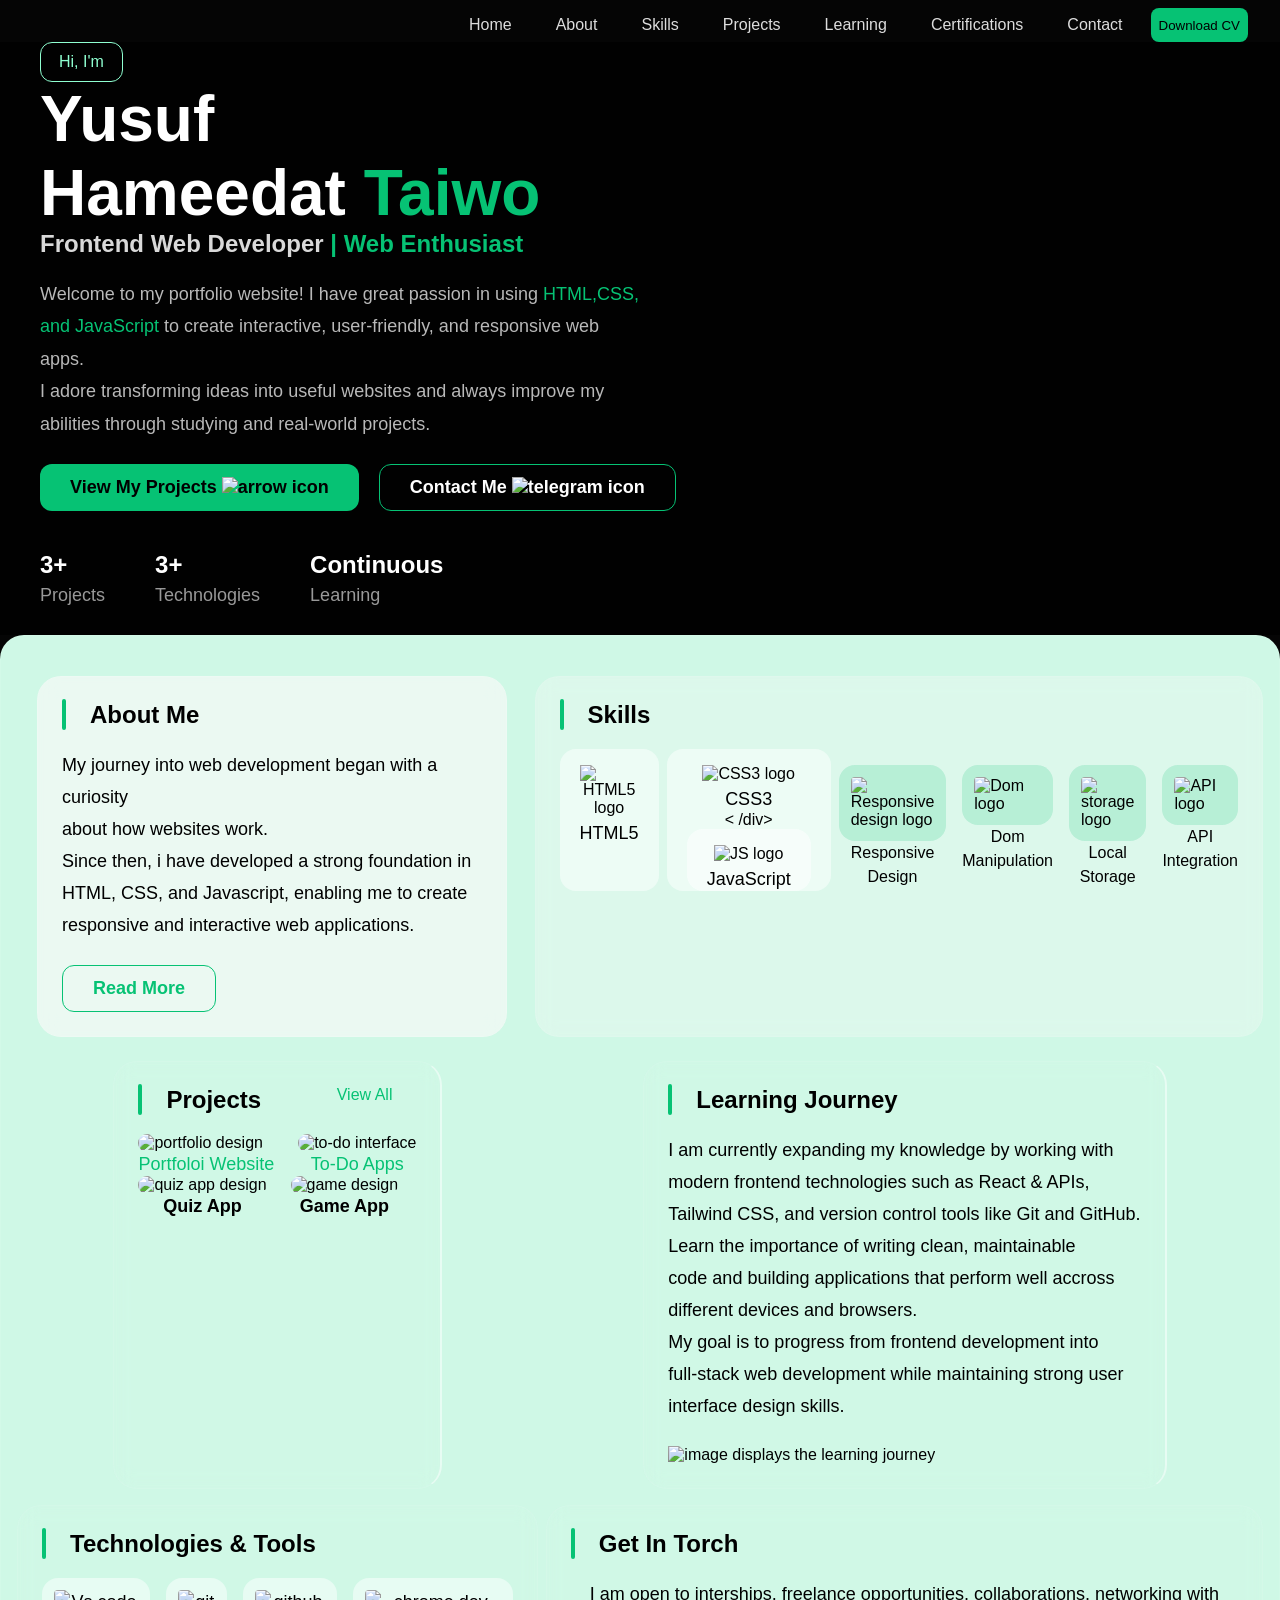
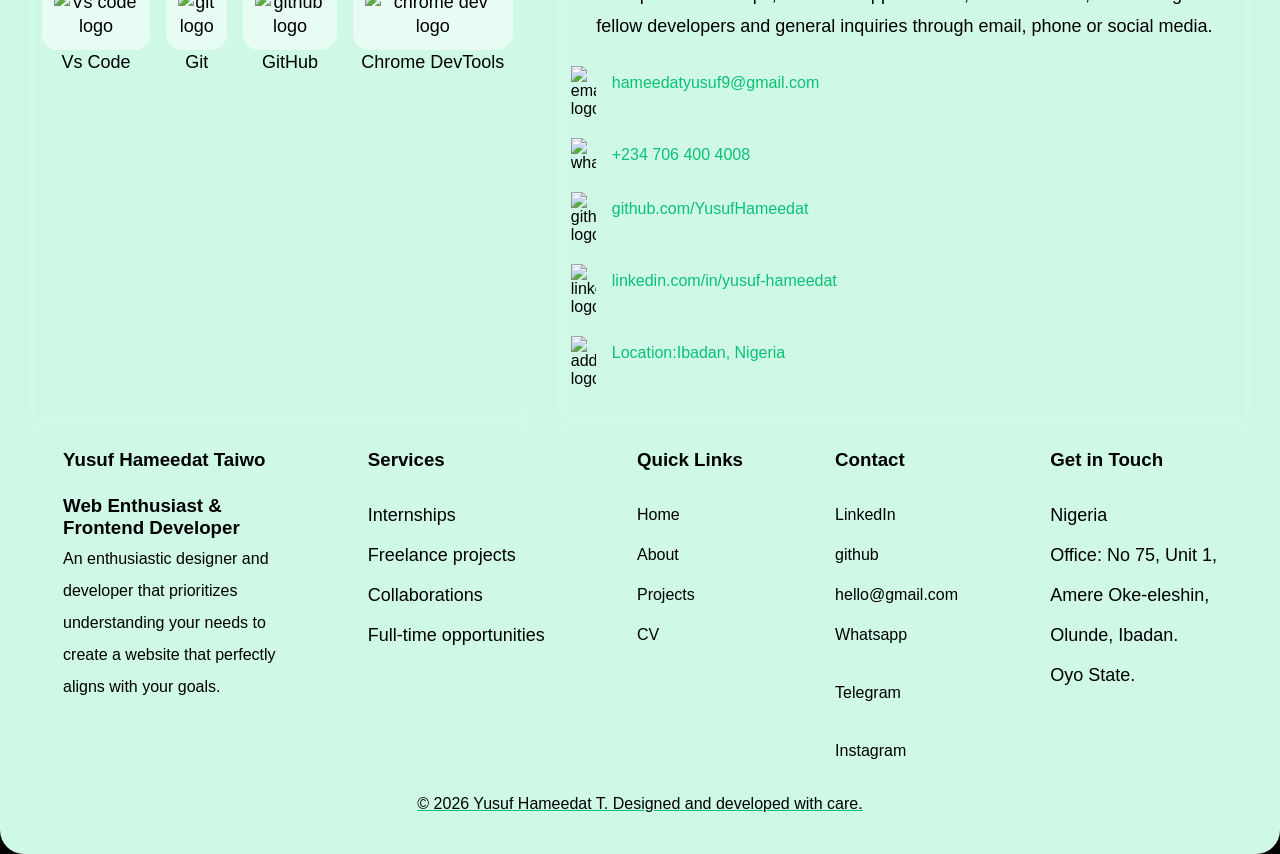
==== index.html @ 77266955 "portf" ====
<!DOCTYPE html>
<html lang="en">
<head>
    <meta charset="UTF-8">
    <meta name="viewport" content="width=device-width, initial-scale=1.0">
    <link rel="shortcut icon" href="/asset/image/profilePic.png" type="image/x-icon">
    <title>My Portfolio</title>
    <link rel="stylesheet" href="./asset/style.css">
</head>
<body>
    
    <div class="container">

        <aside class="sidemenu">
            <div class="logo">
                <h2 class="tracking-in-expand-fwd-top">&lt;/&gt;</h2>
                <h3 class="tracking-in-expand-fwd-top">Web Enthusiast</h3>
            </div>

            <div class="profile tracking-in-expand-fwd-bottom">
                <img src="/./asset/image/profilePic.png" alt="profile image" id="prof-img">
                <h3>Yusuf Hameedat T</h3>
                <p>Frontend Developer</p>
                <div class="prof-logo">
                    <a href="https://github.com/YusufHameedat/">
                        <img src="https://cdn-icons-png.flaticon.com/128/270/270798.png" 
                    alt="github" id="prof-logo"></a>
                    <a href="https://www.linkedin.com/in/yusuf-hameedat-006724223">
                        <img src="https://cdn-icons-png.flaticon.com/128/3536/3536505.png" 
                    alt="linkedin" id="prof-logo"></a>
                   <a href="mailto:hameedatyusuf@gmail.com">
                        <img src="https://cdn-icons-png.flaticon.com/128/732/732200.png" 
                    alt="mail" id="prof-logo"></a>
                    <a href="https://www.instagram.com/hameedatyusu9">
                        <img src="https://cdn-icons-png.flaticon.com/128/11531/11531327.png" 
                    alt="social network" id="prof-logo"></a>
                </div>
            </div>

            <div class="navigate">
                <nav>
                    <div class="nav-logo">
                        <a href="/././index.html">
                        <img src="https://cdn-icons-png.flaticon.com/128/1946/1946488.png" 
                        alt="home icon">Home</a>
                    </div>
                    <div class="nav-logo">
                        <a href="#about">
                        <img src="https://cdn-icons-png.flaticon.com/128/10758/10758751.png" 
                        alt="about icon">About me</a>
                    </div>
                    <div class="nav-logo">
                        <a href="#skill">
                        <img src="https://cdn-icons-png.flaticon.com/128/1447/1447744.png" 
                        alt="skill icon">Skills</a>
                    </div>
                    <div class="nav-logo">
                        <a href="#profect">
                        <img src="https://cdn-icons-png.flaticon.com/128/10216/10216292.png" 
                        alt="project icon">Projects</a>
                    </div>
                    <div class="nav-logo">
                        <a href="#learn">
                        <img src="https://cdn-icons-png.flaticon.com/128/864/864685.png" 
                        alt="learning icon">Learning</a>
                    </div>
                    <div class="nav-logo">
                        <a href="#">
                        <img src="https://cdn-icons-png.flaticon.com/128/3172/3172183.png" 
                        alt="certificate icon">Certifications</a>
                    </div>
                    <div class="nav-logo">
                        <a href="#contact">
                        <img src="https://cdn-icons-png.flaticon.com/128/3894/3894024.png" 
                        alt="contact icon">Contact</a>
                    </div>
                </nav>
                <button class="btn cv vibrate-2" id="cvBtn">Download CV</button>
            </div>

            <div class="copyright">
                <p>&copy; 2026 Yusuf Hameedat T</p>
                <p>Built with <span id="love">&hearts;</span> and Code</p>
            </div>
        </aside>

        <aside class="menu">
        <header>
            <nav class="nav">
                <a href="/././index.html">Home</a>
                <a href="#about">About</a>
                <a href="#skill">Skills</a>
                <a href="#project">Projects</a>
                <a href="#learn">Learning</a>
                <a href="#">Certifications</a>
                <a href="#contact">Contact</a>
                <button class="btn-nav vibrate-2" id="nav-cvBtn">Download CV</button>
            </nav>
        </header>

        <main>
            <section class="hero kenburns-top">
                <div class="hero-sec">
                    <span class="hi shake-lr">Hi, I'm</span>
                    <h1 class="tracking-in-expand-fwd-top">Yusuf</h1>
                    <h1 class="tracking-in-contract-bck">Hameedat <span id="name">Taiwo</span></h1>
                    <h2 class="tracking-in-expand-fwd-bottom">Frontend  Web Developer <span id="name">| Web Enthusiast</span></h2>
                    <p class="tracking-in-expand-fwd-bottom">Welcome to my portfolio website! I have great passion in using <span id="name">
                        HTML,CSS, and JavaScript </span>to create interactive, user-friendly, and 
                        responsive web apps. <br>I adore transforming ideas into useful websites and 
                        always improve my abilities through studying and real-world projects.
                    </p>

                    <div class="hero-btn">
                        <button id="viewBtn" class="btn view vibrate-2">View My Projects 
                            <img src="https://cdn-icons-png.flaticon.com/128/271/271226.png" 
                            alt="arrow icon" height="30%" width="20px"></button>
                        <button id="contactBtn" class="btn contact">Contact Me
                            <img src="https://cdn-icons-png.flaticon.com/128/15458/15458587.png" 
                            alt="telegram icon" height="60%" width="30px"></button>
                    </div>

                    <div class="status">
                        <div>
                            <h3>3+</h3>
                            <p>Projects</p>
                        </div>

                        <div>
                            <h3>3+</h3>
                            <p>Technologies</p>
                        </div>

                        <div>
                            <h3>Continuous</h3>
                            <p>Learning</p>
                        </div>
                    </div>
                </div>
            </section>
<!-- lower section -->
          <div class="lower-section">
<!-- about -->
            <div class="div-section">
                <section class="sec about" id="about"> 
                    <h2 class="tracking-in-expand-fwd-top"><span class="stroke"></span>About Me</h2>
                    <p>My journey into web development began with a curiosity <br>about 
                        how websites work.<br> Since then, i have developed a strong foundation
                        in HTML, CSS, and Javascript, enabling me to create responsive and 
                        interactive web applications.</p>
                    <button class="btn read-more vibrate-2">Read More</button>
                </section>
<!-- skill -->
                <section class="sec skills" id="skill">
                    <h2 class="tracking-in-expand-fwd-top"><span class="stroke"></span>Skills</h2>

                    <div class="skill">
                        <div class="skill-img">
                            <div class="skill-logo">
                                <img src="https://cdn-icons-png.flaticon.com/128/1051/1051277.png" 
                                    alt="HTML5 logo"><p>HTML5</p>
                            </div>
                            <div class="skill-logo">
                                <img src="https://cdn-icons-png.flaticon.com/128/732/732190.png" 
                                    alt="CSS3 logo"><p>CSS3</p>
                            <
                            /div>
                            <div class="skill-logo">
                                <img src="https://cdn-icons-png.flaticon.com/128/5968/5968292.png" 
                                    alt="JS logo"><P>JavaScript</p>
                            </div>
                        </div>
                        <div class="skill-img2">
                            <div class="skill-label">
                                <img src="/./asset/image/responsive.png" 
                                    alt="Responsive design logo" id="skill-logo"><p>Responsive Design</p>
                            </div>
                            <div class="skill-label">
                                <img src="/./asset/image/dom.png" alt="Dom logo" id="skill-logo" 
                                    ><p>Dom Manipulation</p>
                            </div>
                            <div class="skill-label">
                                <img src="/./asset/image/storage.png" 
                                    alt="storage logo" id="skill-logo"><p>Local Storage</p>
                            </div>
                            <div class="skill-label">
                                <img src="/./asset/image/api.png" 
                                    alt="API logo" id="skill-logo"><p>API Integration</p>
                            </div>
                        </div>
                </section>

            </div> 
<!-- projects -->
            <div class="div-section">

                <section class="sec project" id="project">
                    <div class="project-view">
                        <h2 class="tracking-in-expand-fwd-top"><span class="stroke"></span>Projects</h2>
                        <a class="blink-2" href="/./asset/pages/project.html">View All</a>
                    </div>

                    <div class="projects">
                        <div class="proj1">
                            <div class="proj-img">
                                <img src="/./asset/image/myPortfolio.png" alt="portfolio design">
                                <p>Portfoloi Website</p>
                            </div>
                            <div class="proj-img">
                                <img src="/./asset/image/to-do.jpg" alt="to-do interface">
                                <p>To-Do Apps</p>
                            </div>
                        </div>
                        <div class="proj2">
                            <div class="proj-img">
                                <img src="/./asset/image/quiz.png" alt="quiz app design">
                                <p id="game">Quiz App</p>
                            </div>
                            <div class="proj-img">
                                <img src="/./asset/image/game.png" alt="game design">
                                <p id="game">Game App</p>
                            </div>
                        </div>
                    </div>
                </section>
<!-- learning journey -->
                <section class="sec journey" id="learn">
                    <h2 class="tracking-in-expand-fwd-top"><span class="stroke"></span>Learning Journey</h2>
                    <p>I am currently expanding my knowledge by working with <br>modern frontend
                         technologies such as React & APIs, <br>Tailwind CSS, and version control tools like 
                         Git and GitHub. <br>Learn the importance of writing clean, maintainable<br> code 
                         and building applications that perform well accross<br> different devices and
                          browsers.
                    <p>My goal is to progress from frontend development into<br> full-stack web 
                        development while maintaining strong user <br>interface design skills.</p>
                    <img src="/./asset/image/learnjy.png" alt="image displays the learning journey" >
                </section>
            </div>
            <div class="div-section">
<!-- technology & tools -->
                <section class="sec tools">
                    <h2 class="tracking-in-expand-fwd-top"><span class="stroke"></span>Technologies & Tools</h2>
                    <div class="techtool">
                        <div class="tool-label">
                            <p><img src="https://cdn-icons-png.flaticon.com/128/15713/15713436.png" 
                                alt="Vs code logo" id="tool-logo">Vs Code</p>
                        </div>
                        <div class="tool-label">
                            <p><img src="https://images.seeklogo.com/logo-png/27/2/git-logo-png_seeklogo-273180.png" 
                                alt="git logo" id="tool-logo">Git</p>
                        </div>
                        <div class="tool-label">
                            <p><img src="https://images.seeklogo.com/logo-png/27/2/github-logo-png_seeklogo-273183.png" 
                                alt="github logo" id="tool-logo">GitHub</p>
                        </div>
                        <div class="tool-label">
                            <p><img src="https://images.seeklogo.com/logo-png/31/2/google-chrome-logo-png_seeklogo-314170.png" 
                                alt="chrome dev logo" id="tool-logo">Chrome DevTools</p>
                        </div>
                             <!-- <p>Figma</p>  -->
                    </div>
                </section>
<!-- contact -->
                <section class="sec contact2" id="contact">
                    <h2 class="tracking-in-expand-fwd-top"><span class="stroke"></span>Get In Torch</h2>
                    <p>I am open to interships, freelance opportunities, collaborations, networking
                         with fellow developers and general inquiries through email, phone or social media.</p>
                    <div class="cont">
                        <img src="https://cdn-icons-png.flaticon.com/128/646/646094.png" 
                        alt="email logo" id="contact-logo">
                        <a href="mailto:hameedatyusuf@gmail.com">hameedatyusuf9@gmail.com</a>
                    </div>
                    <div class="cont">
                        <img src="https://cdn-icons-png.flaticon.com/128/13965/13965328.png" 
                        alt="whatsapp" id="contact-logo">
                        <a href="https://wa.me/07064004008">+234 706 400 4008</a>
                    </div>
                    <div class="cont">
                        <img src="https://images.seeklogo.com/logo-png/27/2/github-logo-png_seeklogo-273183.png" 
                        alt="github logo" id="contact-logo">
                        <a href="https://github.com/YusufHameedat/">github.com/YusufHameedat</a>
                    </div>
                    <div class="cont">
                        <img src="https://cdn-icons-png.flaticon.com/128/3128/3128219.png" 
                        alt="linkedin logo" id="contact-logo">
                        <a href="https://www.linkedin.com/in/yusuf-hameedat-006724223">
                            linkedin.com/in/yusuf-hameedat</a>
                    </div>
                    <div class="cont">
                        <img src="https://cdn-icons-png.flaticon.com/128/2838/2838912.png" 
                        alt="address logo" id="contact-logo">
                        <a href="">Location:Ibadan, Nigeria</a>
                    </div>
                </section>
            </div>

        <footer>
            <div class="footer">
                <div>
                    <h3>Yusuf Hameedat Taiwo</h3>
                    <h3><div>Web Enthusiast & <br>Frontend Developer</div></h3>
                    <p><div id="footp">
                        An enthusiastic designer and <br>developer that prioritizes <br>understanding your
                        needs to<br> create a website that perfectly <br>aligns with your goals.</div>
                    </p>
                </div>
                <div>
                    <h3>Services</h3>
                    <p>Internships</p>
                    <p>Freelance projects</p>
                    <p>Collaborations</p>
                    <p>Full-time opportunities</p>
                </div>
                <div id="quiclk">
                    <h3>Quick Links</h3>
                    <a href="#">Home</a>
                    <a href="#about">About</a>
                    <a href="#project">Projects</a>
                    <a href="/./asset/CV/hameedatCV.pdf">CV</a>
                </div>
                <div id="contlk">
                    <h3>Contact</h3>
                    <a href="https://www.linkedin.com/in/yusuf-hameedat-006724223">LinkedIn</a>
                    <a href="https://github.com/YusufHameedat/">github</a>
                    <a href="mailto:hameedatyusuf@gmail.com">hello@gmail.com</a>
                    <a href="https://wa.me/07064004008">Whatsapp</a><br>
                    <a href="https://t.me/@TaiwoKennyt">Telegram</a><br>
                    <a href="https://www.instagram.com/hameedatyusu9">Instagram</a>
                </div>
                    <div>
                        <h3>Get in Touch</h3>
                        <p>Nigeria<br>Office: No 75, Unit 1, <br>Amere Oke-eleshin,<br>Olunde, Ibadan. 
                            <br> Oyo State.</p>
                    </div>
                </div>
                <div class="foot-copyright">
                    &copy; 2026 Yusuf Hameedat T. Designed and developed with care.<br>
                    <span id="foot"></span>
                </div>
        </footer>
        </div>   
        </main>
    </div>
        </aside>
<!-- <img src="https://cdn-icons-png.flaticon.com/128/1659/1659067.png" alt=""> -->
    <script src="./asset/script.js"></script>
</body>
</html>
---- asset/style.css ----
:root {
  --bg: #050505;
  --card: #0d0d0d;
  --emerald: #06c274;
  --emerald-light: #8fffd1;
  --text: #ffffff;
  --gray: #b8b8b8;
  --bglogo: rgba(255, 255, 255, 0.486);
}

* {
  margin: 0;
  padding: 0;
  box-sizing: border-box;
  font-family: "Inter", sans-serif;
}

body {
  background: var(--bg);
  color: var(--text);
}

.container {
  display: grid;
  grid-template-columns: 0px 1fr;
  min-height: 100vh;
}
/* side menu */
.sidemenu {
  /* position: absolute; */
  background: #070707;
  border-right: 1px solid rgba(255, 255, 255, 0.08);
  border-radius: 24px;
  /* padding-top: 16px; */
  padding: 0 30px;
  position: sticky;
  top: 0;
  height: fit-content;
}
.sidemenu {
  opacity: 0;
}

.logo {
  display: flex;
  align-items: center;
  gap: 12px;
  margin: 16px 0;
}
.logo h2 {
  color: var(--emerald-light);
}
.logo h3 {
  border-bottom: 0.5px solid var(--emerald-light);
}

.profile {
  text-align: center;
  padding-bottom: 16px;
  line-height: 32px;
  border-bottom: 1px solid var(--bglogo);
}
#prof-img {
  width: 130px;
  height: 130px;
  border-radius: 50%;
  border: 2px solid var(--emerald-light);
  object-fit: cover;
}
.profile p {
  color: var(--emerald-light);
}

.prof-logo {
  display: flex;
  gap: 1rem;
  margin-top: 12px;
  justify-content: center;
}
.prof-logo img {
  width: 30px;
  height: 70%;
}
#prof-logo {
  background-color: #ddd;
  padding: 4px;
  border-radius: 8px;
}

/* navigation */
.navigate {
  border-bottom: 1px solid var(--bglogo);
  padding: 16px 0;
}

.nav-logo {
  display: flex;
}
.nav-logo img {
  margin-right: 16px;
  height: 75%;
  width: 25px;
  filter: brightness(0) invert(1);
}

nav {
  display: flex;
  flex-direction: column;
  gap: 12px;
  margin-top: 8px;
  margin-right: 16px;
}
nav a {
  text-decoration: none;
  color: #ddd;
  padding: 8px 16px;
  border-radius: 10px;
  transition: 0.3s;
}
nav a:hover {
  background: rgba(0, 208, 132, 0.15);
  color: var(--emerald);
}

.cv {
  width: 100%;
  margin-top: 16px;
  padding: 14px;
  background: var(--emerald);
  color: black;
  border: none;
  border-radius: 12px;
  font-weight: 600;
}
.cv:hover {
  background-color: #06c2749d;
  color: var(--emerald-light);
}

.copyright {
  margin-top: 24px;
  margin-bottom: 32px;
}
.copyright p {
  text-align: center;
  font-weight: lighter;
  font-size: small;
  line-height: 24px;
}
#love {
  color: var(--emerald);
  font-size: large;
}

/* the whole page */
.menu {
  position: relative;
}
/* header */
.nav {
  flex-direction: row;
  justify-content: end;
}
.nav a:hover {
  text-decoration: solid underline;
  background: none;
}

.btn-nav {
  background-color: var(--emerald);
  padding: 8px;
  border: none;
  border-radius: 8px;
  margin-right: 16px;
}
.btn-nav:hover {
  background-color: #06c2749d;
  color: var(--emerald-light);
}
/* paragraph */
p {
  line-height: 24px;
  font-weight: 500;
  font-size: large;
}

/* main */
.hero {
  display: grid;
  grid-template-columns: 1.2fr 1fr;
  align-items: center;
  /* gap: 50px; */
  padding-bottom: 24px;
  padding-left: 40px;
  background:
    linear-gradient(rgba(0, 0, 0, 0.7), rgba(0, 0, 0, 0.7)),
    url("./image/bghero.png");
  background-size: cover;
  background-repeat: no-repeat;
}

.hi {
  display: inline-block;
  padding: 10px 18px;
  border: 1px solid var(--emerald-light);
  border-radius: 12px;
  color: var(--emerald-light);
}

.hero h1 {
  font-size: 4rem;
  max-width: 20px 0;
}
#name {
  color: var(--emerald);
}
.hero h2 {
  color: #d9d9d9;
  margin-bottom: 20px;
}
.hero p {
  color: var(--gray);
  max-width: 600px;
  line-height: 1.8;
}
.hero-btn {
  display: flex;
  gap: 20px;
  margin-top: 24px;
}
.btn {
  padding: 12px 30px;
  border-radius: 12px;
  cursor: pointer;
  font-size: 1rem;
  font-weight: bold;
  font-size: large;
}
.view {
  background: var(--emerald);
  color: black;
  border: none;
}
.view:hover {
  background-color: #06c2749d;
  color: white;
}
.contact {
  background: transparent;
  border: 1px solid var(--emerald);
  color: white;
}
.contact:hover {
  color: var(--emerald-light);
}

.status {
  display: flex;
  gap: 50px;
  margin-top: 40px;
  color: white;
}
.status h3 {
  /* color: var(--emerald);*/
  font-size: 1.5rem;
}
.status p {
  color: #999;
}

/* .hero-image {
    width: 100%;
    filter: drop-shadow(0 0 30px rgba(0,208,132,.3));
} */

/* lower section */
.lower-section {
  background: #cff8e6;
  color: black;
  backdrop-filter: blur(10px);
  border: 1px solid rgb(255, 255, 255, 0.08);
  border-radius: 24px;
  padding: 16px;
}

.div-section {
  display: flex;
  flex-direction: row;
  justify-content: space-around;
  gap: 0.5rem;
}
/* class name sec */
.sec {
  background: rgb(255, 255, 255, 0.03);
  backdrop-filter: blur(10px);
  border: 1px solid rgb(255, 255, 255, 0.08);
  border-radius: 24px;
  padding: 24px;
  margin-bottom: 16px;
}
.sec h2 {
  color: black;
  margin-bottom: 20px;
}
.journey p,
.about p,
.contact2 p {
  line-height: 32px;
}
/* stroke */
.stroke {
  border: 2px solid var(--emerald);
  margin-right: 24px;
  border-radius: 8px;
}

.read-more {
  background: transparent;
  border: 1px solid var(--emerald);
  color: var(--emerald);
  margin-top: 24px;
}
.read-more:hover {
  color: black;
}

.about,
.skills {
  background: #faf9f9a2;
  padding: 24px;
  margin: 24px 0;
  margin-left: 20px;
}
/* skills */
.skills {
  background-color: #faf9f94d;
}
.skill-img {
  display: flex;
  gap: 0.5rem;
}

.skill-logo img {
  width: 60px;
  height: 60%;
  padding-top: 16px;
}
.skill-logo {
  background-color: var(--bglogo);
  border-radius: 16px;
  text-align: center;
  padding: 0 20px;
}
.skill-logo p {
  margin-top: 4px;
}

.skill-label img {
  background-color: #06c2742d;
  border-radius: 16px;
  width: 80px;
  height: 50%;
  padding: 12px 12px;
  margin-top: 16px;
}
.skill-label p {
  font-size: medium;
  text-align: center;
}

/* projects */
.project-view {
  display: flex;
  justify-content: space-between;
}
.project-view a {
  color: var(--emerald);
  text-decoration: none;
  margin-right: 24px;
}
.project-view a:hover {
  color: black;
}

.proj1,
.proj2 {
  display: flex;
  gap: 1.5rem;
}

#game {
  color: black;
  line-height: 24px;
  font-weight: 600;
  font-size: large;
}
.proj-img p {
  text-align: center;
  color: var(--emerald);
}
.proj-img img {
  height: 70%;
  width: 250px;
  border-radius: 16px;
}
.proj2 img {
  height: 130%;
  width: 250px;
  border-radius: 16px;
  margin-top: -24px;
}

/* tech & tools and learning journey*/
.sec.project,
.sec.journey {
  border-right: 2px solid var(--bglogo);
}

.sec.journey img {
  margin-top: 24px;
}

.techtool,
.skill-img2 {
  display: flex;
  gap: 1rem;
}

#tool-logo {
  background-color: var(--bglogo);
  border-radius: 16px;
  width: 100px;
  height: 70%;
  padding: 12px;
}
.tool-label {
  text-align: center;
}

/* contact */
.sec.contact2 p {
  text-align: center;
  margin-bottom: 24px;
}

#contact-logo {
  width: 25px;
  height: 25%;
}

.cont {
  display: flex;
  gap: 1rem;
  margin-bottom: 20px;
}
.cont a {
  text-decoration: none;
  color: var(--emerald);
  margin-top: 8px;
}
.cont a:hover {
  color: black;
}
/* Footer */
.footer {
  display: flex;
  justify-content: space-around;
}

#quiclk a,
#contlk a {
  display: block;
  text-decoration: none;
  color: black;
  line-height: 40px;
}
#quiclk a:hover,
#contlk a:hover {
  text-decoration: underline;
}

.footer h3 {
  color: black;
  margin-bottom: 24px;
}

#footp {
  line-height: 32px;
  margin-top: -20px;
}
.footer p {
  line-height: 40px;
}

.foot-copyright {
  text-align: center;
  margin: 24px 0;
  text-decoration: underline var(--emerald);
}

/* touch up designs */
.kenburns-top {
  -webkit-animation: kenburns-top 10s ease-in;
  animation: kenburns-top 10s ease-in;
}
/* ----------------------------------------------
 * Generated by Animista on 2026-7-30 15:17:2
 * Licensed under FreeBSD License.
 * See http://animista.net/license for more info. 
 * w: http://animista.net, t: @cssanimista
 * ---------------------------------------------- */

/**
 * ----------------------------------------
 * animation kenburns-top
 * ----------------------------------------
 */
@-webkit-keyframes kenburns-top {
  0% {
    -webkit-transform: scale(1) translateY(0);
    transform: scale(1) translateY(0);
    -webkit-transform-origin: 50% 16%;
    transform-origin: 50% 16%;
  }
  100% {
    -webkit-transform: scale(1.25) translateY(-15px);
    transform: scale(1.25) translateY(-15px);
    -webkit-transform-origin: top;
    transform-origin: top;
  }
}
@keyframes kenburns-top {
  0% {
    -webkit-transform: scale(1) translateY(0);
    transform: scale(1) translateY(0);
    -webkit-transform-origin: 50% 16%;
    transform-origin: 50% 16%;
  }
  100% {
    -webkit-transform: scale(1.25) translateY(-15px);
    transform: scale(1.25) translateY(-15px);
    -webkit-transform-origin: top;
    transform-origin: top;
  }
}

/* text hi */
.shake-lr {
  -webkit-animation: shake-lr 10s cubic-bezier(0.455, 0.03, 0.515, 0.955) both;
  animation: shake-lr 10s cubic-bezier(0.455, 0.03, 0.515, 0.955) both;
}
/* ----------------------------------------------
 * Generated by Animista on 2026-7-30 14:40:7
 * Licensed under FreeBSD License.
 * See http://animista.net/license for more info. 
 * w: http://animista.net, t: @cssanimista
 * ---------------------------------------------- */

/**
 * ----------------------------------------
 * animation shake-lr
 * ----------------------------------------
 */
@-webkit-keyframes shake-lr {
  0%,
  100% {
    -webkit-transform: rotate(0deg);
    transform: rotate(0deg);
    -webkit-transform-origin: 50% 50%;
    transform-origin: 50% 50%;
  }
  10% {
    -webkit-transform: rotate(8deg);
    transform: rotate(8deg);
  }
  20%,
  40%,
  60% {
    -webkit-transform: rotate(-10deg);
    transform: rotate(-10deg);
  }
  30%,
  50%,
  70% {
    -webkit-transform: rotate(10deg);
    transform: rotate(10deg);
  }
  80% {
    -webkit-transform: rotate(-8deg);
    transform: rotate(-8deg);
  }
  90% {
    -webkit-transform: rotate(8deg);
    transform: rotate(8deg);
  }
}
@keyframes shake-lr {
  0%,
  100% {
    -webkit-transform: rotate(0deg);
    transform: rotate(0deg);
    -webkit-transform-origin: 50% 50%;
    transform-origin: 50% 50%;
  }
  10% {
    -webkit-transform: rotate(8deg);
    transform: rotate(8deg);
  }
  20%,
  40%,
  60% {
    -webkit-transform: rotate(-10deg);
    transform: rotate(-10deg);
  }
  30%,
  50%,
  70% {
    -webkit-transform: rotate(10deg);
    transform: rotate(10deg);
  }
  80% {
    -webkit-transform: rotate(-8deg);
    transform: rotate(-8deg);
  }
  90% {
    -webkit-transform: rotate(8deg);
    transform: rotate(8deg);
  }
}

/* text h1 */
.tracking-in-expand-fwd-top {
  -webkit-animation: tracking-in-expand-fwd-top 10s
    cubic-bezier(0.215, 0.61, 0.355, 1) both;
  animation: tracking-in-expand-fwd-top 10s cubic-bezier(0.215, 0.61, 0.355, 1)
    both;
}
/* ----------------------------------------------
 * Generated by Animista on 2026-7-30 14:4:26
 * Licensed under FreeBSD License.
 * See http://animista.net/license for more info. 
 * w: http://animista.net, t: @cssanimista
 * ---------------------------------------------- */

/**
 * ----------------------------------------
 * animation tracking-in-expand-fwd-top
 * ----------------------------------------
 */
@-webkit-keyframes tracking-in-expand-fwd-top {
  0% {
    letter-spacing: -0.5em;
    -webkit-transform: translateZ(-700px) translateY(-500px);
    transform: translateZ(-700px) translateY(-500px);
    opacity: 0;
  }
  40% {
    opacity: 0.6;
  }
  100% {
    -webkit-transform: translateZ(0) translateY(0);
    transform: translateZ(0) translateY(0);
    opacity: 1;
  }
}
@keyframes tracking-in-expand-fwd-top {
  0% {
    letter-spacing: -0.5em;
    -webkit-transform: translateZ(-700px) translateY(-500px);
    transform: translateZ(-700px) translateY(-500px);
    opacity: 0;
  }
  40% {
    opacity: 0.6;
  }
  100% {
    -webkit-transform: translateZ(0) translateY(0);
    transform: translateZ(0) translateY(0);
    opacity: 1;
  }
}

/* second h1 */
.tracking-in-contract-bck {
  -webkit-animation: tracking-in-contract-bck 10s
    cubic-bezier(0.215, 0.61, 0.355, 1) both;
  animation: tracking-in-contract-bck 10s cubic-bezier(0.215, 0.61, 0.355, 1)
    both;
}
/* ----------------------------------------------
 * Generated by Animista on 2026-7-30 13:50:17
 * Licensed under FreeBSD License.
 * See http://animista.net/license for more info. 
 * w: http://animista.net, t: @cssanimista
 * ---------------------------------------------- */

/**
 * ----------------------------------------
 * animation tracking-in-contract-bck
 * ----------------------------------------
 */
@-webkit-keyframes tracking-in-contract-bck {
  0% {
    letter-spacing: 1em;
    -webkit-transform: translateZ(400px);
    transform: translateZ(400px);
    opacity: 0;
  }
  40% {
    opacity: 0.6;
  }
  100% {
    -webkit-transform: translateZ(0);
    transform: translateZ(0);
    opacity: 1;
  }
}
@keyframes tracking-in-contract-bck {
  0% {
    letter-spacing: 1em;
    -webkit-transform: translateZ(400px);
    transform: translateZ(400px);
    opacity: 0;
  }
  40% {
    opacity: 0.6;
  }
  100% {
    -webkit-transform: translateZ(0);
    transform: translateZ(0);
    opacity: 1;
  }
}

/* text h2 */
.tracking-in-expand-fwd-bottom {
  -webkit-animation: tracking-in-expand-fwd-bottom 10s
    cubic-bezier(0.215, 0.61, 0.355, 1) both;
  animation: tracking-in-expand-fwd-bottom 10s
    cubic-bezier(0.215, 0.61, 0.355, 1) both;
}
/* ----------------------------------------------
 * Generated by Animista on 2026-7-30 13:47:12
 * Licensed under FreeBSD License.
 * See http://animista.net/license for more info. 
 * w: http://animista.net, t: @cssanimista
 * ---------------------------------------------- */

/**
 * ----------------------------------------
 * animation tracking-in-expand-fwd-bottom
 * ----------------------------------------
 */
@-webkit-keyframes tracking-in-expand-fwd-bottom {
  0% {
    letter-spacing: -0.5em;
    -webkit-transform: translateZ(-700px) translateY(500px);
    transform: translateZ(-700px) translateY(500px);
    opacity: 0;
  }
  40% {
    opacity: 0.6;
  }
  100% {
    -webkit-transform: translateZ(0) translateY(0);
    transform: translateZ(0) translateY(0);
    opacity: 1;
  }
}
@keyframes tracking-in-expand-fwd-bottom {
  0% {
    letter-spacing: -0.5em;
    -webkit-transform: translateZ(-700px) translateY(500px);
    transform: translateZ(-700px) translateY(500px);
    opacity: 0;
  }
  40% {
    opacity: 0.6;
  }
  100% {
    -webkit-transform: translateZ(0) translateY(0);
    transform: translateZ(0) translateY(0);
    opacity: 1;
  }
}

/* buttons */
.vibrate-2 {
  -webkit-animation: vibrate-2 0.9s linear infinite both;
  animation: vibrate-2 0.9s linear infinite both;
}
/* ----------------------------------------------
 * Generated by Animista on 2026-7-30 14:44:9
 * Licensed under FreeBSD License.
 * See http://animista.net/license for more info. 
 * w: http://animista.net, t: @cssanimista
 * ---------------------------------------------- */

/**
 * ----------------------------------------
 * animation vibrate-2
 * ----------------------------------------
 */
@-webkit-keyframes vibrate-2 {
  0% {
    -webkit-transform: translate(0);
    transform: translate(0);
  }
  20% {
    -webkit-transform: translate(2px, -2px);
    transform: translate(2px, -2px);
  }
  40% {
    -webkit-transform: translate(2px, 2px);
    transform: translate(2px, 2px);
  }
  60% {
    -webkit-transform: translate(-2px, 2px);
    transform: translate(-2px, 2px);
  }
  80% {
    -webkit-transform: translate(-2px, -2px);
    transform: translate(-2px, -2px);
  }
  100% {
    -webkit-transform: translate(0);
    transform: translate(0);
  }
}
@keyframes vibrate-2 {
  0% {
    -webkit-transform: translate(0);
    transform: translate(0);
  }
  20% {
    -webkit-transform: translate(2px, -2px);
    transform: translate(2px, -2px);
  }
  40% {
    -webkit-transform: translate(2px, 2px);
    transform: translate(2px, 2px);
  }
  60% {
    -webkit-transform: translate(-2px, 2px);
    transform: translate(-2px, 2px);
  }
  80% {
    -webkit-transform: translate(-2px, -2px);
    transform: translate(-2px, -2px);
  }
  100% {
    -webkit-transform: translate(0);
    transform: translate(0);
  }
}

/* view all in project */
.blink-2 {
  -webkit-animation: blink-2 15s both;
  animation: blink-2 15s both;
}
/* ----------------------------------------------
 * Generated by Animista on 2026-7-30 14:54:51
 * Licensed under FreeBSD License.
 * See http://animista.net/license for more info. 
 * w: http://animista.net, t: @cssanimista
 * ---------------------------------------------- */

/**
 * ----------------------------------------
 * animation blink-2
 * ----------------------------------------
 */
@-webkit-keyframes blink-2 {
  0% {
    opacity: 1;
  }
  50% {
    opacity: 0.2;
  }
  100% {
    opacity: 1;
  }
}
@keyframes blink-2 {
  0% {
    opacity: 1;
  }
  50% {
    opacity: 0.2;
  }
  100% {
    opacity: 1;
  }
}

/* media */
@media (max-width: 480px) {
}

/* @media (max-width: 48/0px) {
  .sidemenu { */
/* position: absolute; */
/* background: #070707;
    border-right: 1px solid rgba(255, 255, 255, 0.08);
    border-radius: 24px; */
/* padding-top: 16px; */
/* padding: 0 30px;
    position: sticky;
    top: 0;
    height: fit-content;
  }
  .sidemenu {
    opacity: 1;
  }

  header {
    opacity: 0;
  }

  .container {
    grid-template-columns: 180px 1fr;
  }

  .logo {
    gap: 4px;
  }
  .logo h2 {
    font-size: small;
  }
  .logo h3 {
    font-size: small;
    font-weight: 500;
  }

  #prof-img {
    width: 100px;
    height: 100px;
  }
  .profile h3 {
    font-size: small;
    font-weight: 700;
  }
  .profile p {
    font-size: small;
    font-weight: lighter;
    margin-top: -8px;
  }
  .prof-logo {
    display: flex;
    gap: 0.5rem;
    margin-top: 8px;
    justify-content: center;
  }
  .prof-logo img {
    width: 25px;
    height: 70%;
  }
  #prof-logo {
    background-color: #ddd;
    padding: 4px;
    border-radius: 8px;
  }

  .navigate {
    border-bottom: 1px solid var(--bglogo);
    padding: 16px 0;
  }
  .nav-logo {
    display: flex;
  }
  .nav-logo img {
    margin-right: 4px;
    height: 80%;
    width: 15px;
    filter: brightness(0) invert(1);
  }
  nav {
    display: flex;
    flex-direction: column;
    gap: 4px;
    margin-top: 8px;
    margin-right: 8px;
  }
  nav a {
    text-decoration: none;
    color: #ddd;
    padding: 8px;
    border-radius: 10px;
    transition: 0.3s;
    font-size: small;
    font-weight: lighter;
  }
  nav a:hover {
    background: rgba(0, 208, 132, 0.15);
    color: var(--emerald);
  }

  .cv {
    width: 100%;
    margin-top: 8px;
    padding: 14px;
    background: var(--emerald);
    color: black;
    border: none;
    border-radius: 12px;
    font-weight: 700;
    font-size: small;
  }
  .cv:hover {
    background-color: #06c2749d;
    color: var(--emerald-light);
  }
  .copyright {
    margin-top: 16px;
    margin-bottom: 24px;
  }
  .copyright p {
    text-align: center;
    font-weight: 400;
    font-size: x-small;
    line-height: 24px;
  }
  #love {
    color: var(--emerald);
    font-size: medium;
  } */
/* main body */
/* .hero {
    display: grid;
    grid-template-columns: 0.6fr 1fr;
    align-items: center; */
/* gap: 50px; */
/* padding-bottom: 24px;
    padding-left: 40px;
    background:
      linear-gradient(rgba(0, 0, 0, 0.7), rgba(0, 0, 0, 0.7)),
      url("./image/bghero.png");
    background-size: cover;
    background-repeat: no-repeat;
  }

  .hi {
    display: inline-block;
    padding: 6px 14px;
    border: 1px solid var(--emerald-light);
    border-radius: 8px;
    color: var(--emerald-light);
  }

  .hero h1 {
    font-size: 2.5rem;
    max-width: 16px 0;
  }
  #name {
    color: var(--emerald);
  }
  .hero h2 {
    color: #d9d9d9;
    margin-bottom: 16px;
    font-size: medium;
  }
  .hero p {
    color: var(--gray);
    max-width: 600px;
    line-height: 1.6;
  }
  .hero-btn {
    display: flex;
    gap: 12px;
    margin-top: 24px;
  }
  .btn {
    padding: 8px 20px;
    border-radius: 12px;
    cursor: pointer; */
/* font-size: 2rem; */
/* font-weight: 900;
    font-size: small;
  }
  .view {
    background: var(--emerald);
    color: black;
    border: none;
  }
  .view:hover {
    background-color: #06c2749d;
    color: white;
  }
  .contact {
    background: transparent;
    border: 1px solid var(--emerald);
    color: white;
  }
  .contact:hover {
    color: var(--emerald-light);
  }

  .status {
    display: flex;
    gap: 32px;
    margin-top: 32px;
    color: white;
  }
  .status h3 {
    color: var(--emerald);
    font-size: 1.5rem;
  }
  .status p {
    color: #ddd;
  } */
/* lower section */
/* .div-section {
    display: block;
    flex-direction: column;
    justify-content: space-around;
    gap: 0.5rem;
  }

  .sec h2 {
    color: black;
    margin-bottom: 20px;
    font-size: larger;
  }
  .journey p,
  .about p,
  .contact2 p {
    line-height: 32px;
    font-size: medium;
  }

  .stroke {
    border: 1px solid var(--emerald);
    margin-right: 20px;
    border-radius: 8px;
  }

  .skills {
    background-color: #faf9f94d;
  }
  .skill-img {
    display: flex;
    gap: 0.5rem;
  }

  .skill-logo img {
    width: 60px;
    height: 60%;
    padding-top: 16px;
  }
  .skill-logo {
    background-color: var(--bglogo);
    border-radius: 16px;
    text-align: center;
    padding: 0 20px;
  }
  .skill-logo p {
    margin-top: 4px;
  }

  .skill-label img {
    background-color: #06c2742d;
    border-radius: 12px;
    width: 80px;
    height: 50%;
    padding: 12px 12px;
    margin-top: 16px;
  }
  .skill-label p {
    font-size: medium;
    text-align: center;
  }

  .proj-img p {
    text-align: center;
    color: var(--emerald);
    font-size: medium;
  }
  .proj2 img {
    height: 130%;
    width: 220px;
    border-radius: 16px;
    margin-top: -24px;
  }
  .proj1 img {
    height: 70%;
    width: 220px;
    border-radius: 16px;
  }

  .sec.journey p {
    font-size: medium;
  }
  .sec.journey img {
    width: 90%;
  }

  .techtool,
  .skill-img2 {
    display: flex;
    gap: 1rem;
  }

  #tool-logo {
    background-color: var(--bglogo);
    border-radius: 12px;
    width: 100px;
    height: 70%;
    padding: 12px;
  }
  .tool-label p {
    text-align: center;
    font-size: medium;
  }
} */
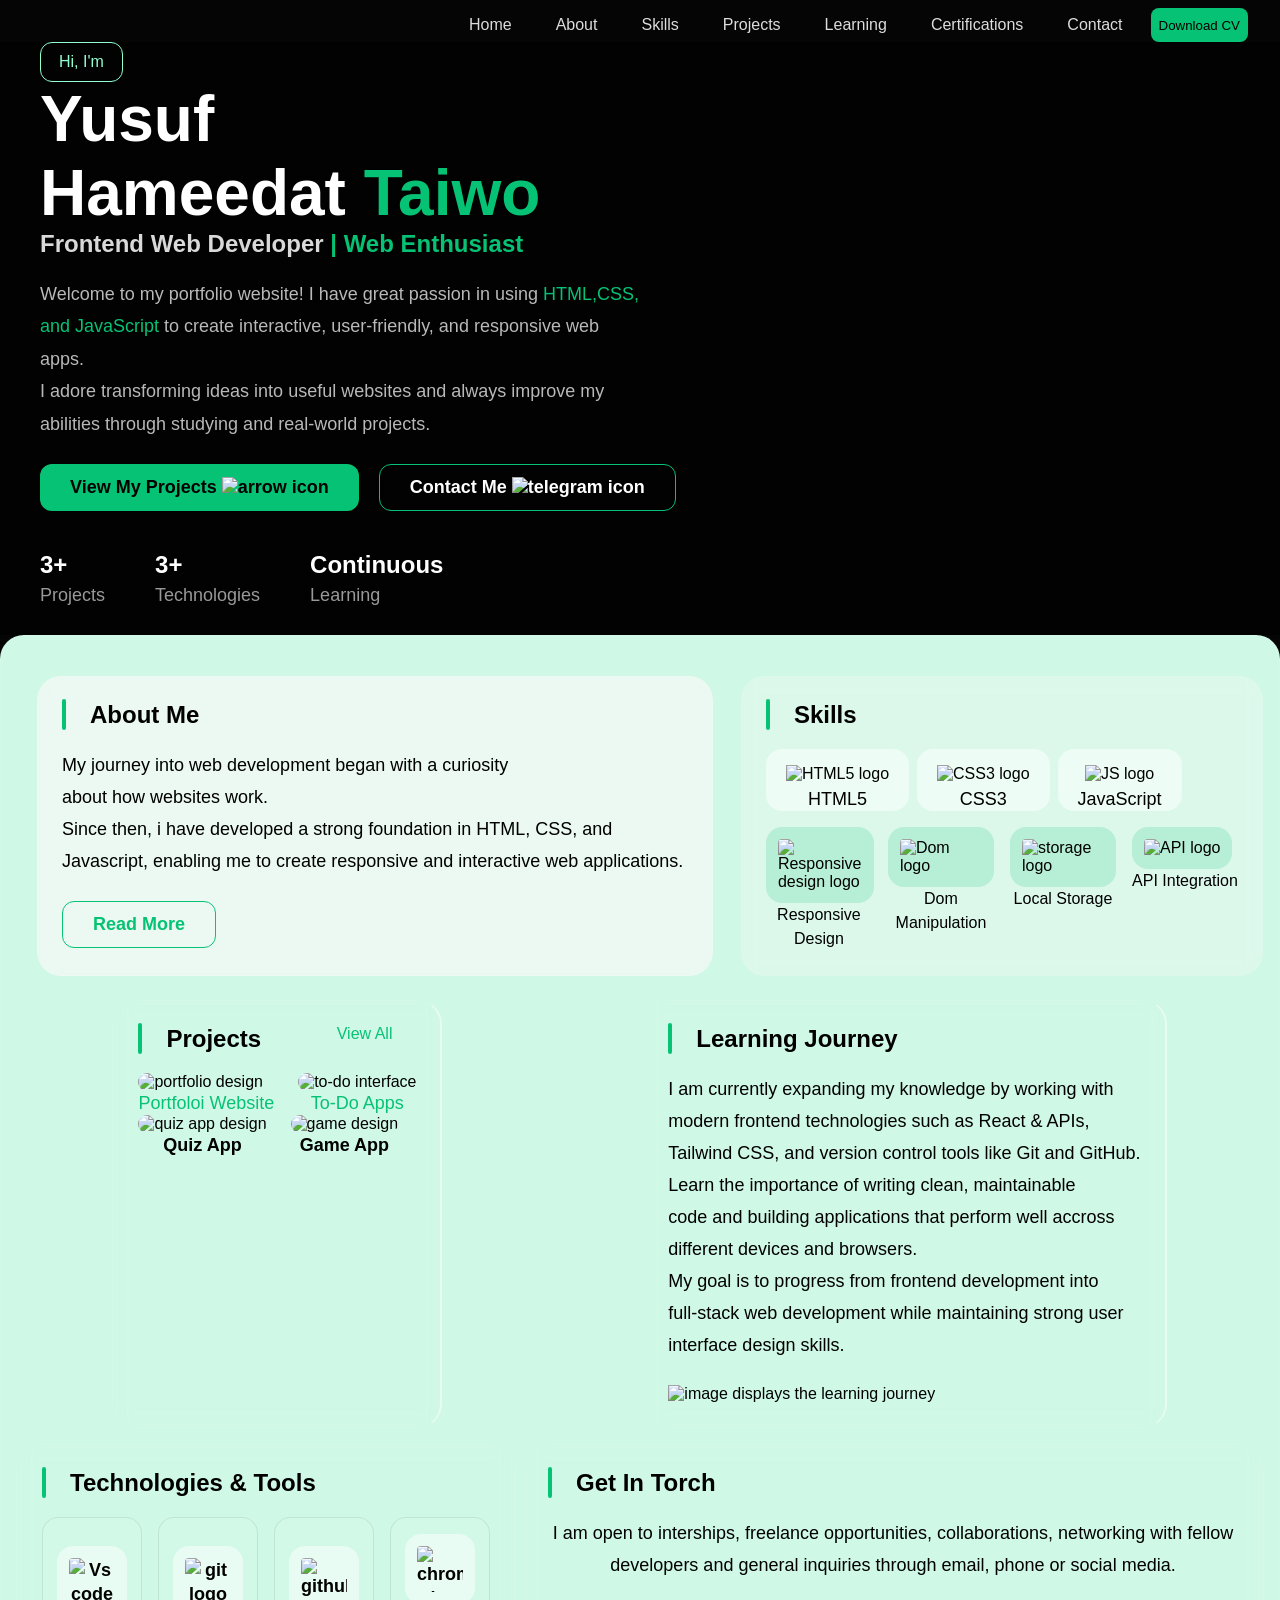
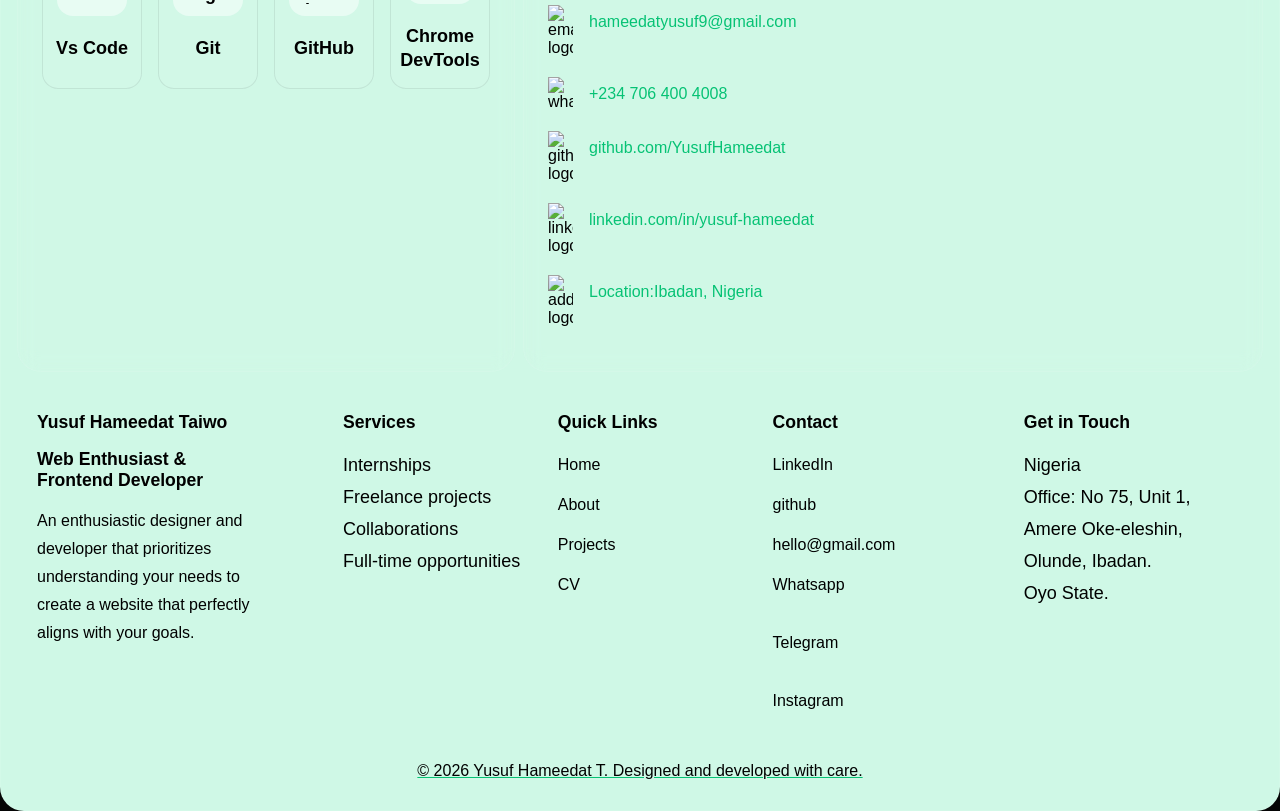
==== commit 26bd2be9: "port" ====
--- a/index.html
+++ b/index.html
@@ -163,8 +163,7 @@
                             <div class="skill-logo">
                                 <img src="https://cdn-icons-png.flaticon.com/128/732/732190.png" 
                                     alt="CSS3 logo"><p>CSS3</p>
-                            <
-                            /div>
+                            </div>
                             <div class="skill-logo">
                                 <img src="https://cdn-icons-png.flaticon.com/128/5968/5968292.png" 
                                     alt="JS logo"><P>JavaScript</p>
--- a/asset/style.css
+++ b/asset/style.css
@@ -21,25 +21,20 @@
 }
 
 .container {
-  display: grid;
-  grid-template-columns: 0px 1fr;
+  display: block;
   min-height: 100vh;
 }
+/* desktop nav layout */
+.sidemenu {
+  display: none;
+}
+.menu {
+  width: 100%;
+}
+header .nav {
+  display: flex;
+}
 /* side menu */
-.sidemenu {
-  /* position: absolute; */
-  background: #070707;
-  border-right: 1px solid rgba(255, 255, 255, 0.08);
-  border-radius: 24px;
-  /* padding-top: 16px; */
-  padding: 0 30px;
-  position: sticky;
-  top: 0;
-  height: fit-content;
-}
-.sidemenu {
-  opacity: 0;
-}
 
 .logo {
   display: flex;
@@ -422,19 +417,39 @@
 
 .techtool,
 .skill-img2 {
-  display: flex;
+  display: grid;
+  grid-template-columns: repeat(4, minmax(100px, 1fr));
   gap: 1rem;
 }
 
 #tool-logo {
   background-color: var(--bglogo);
   border-radius: 16px;
-  width: 100px;
-  height: 70%;
+  width: 70px;
+  height: 70px;
+  object-fit: contain;
   padding: 12px;
+  display: block;
+  margin: 0 auto 12px;
 }
 .tool-label {
   text-align: center;
+  background: rgba(255, 255, 255, 0.04);
+  border: 1px solid rgba(8, 8, 8, 0.08);
+  border-radius: 16px;
+  padding: 16px 10px;
+  min-height: 120px;
+  display: flex;
+  align-items: center;
+  justify-content: center;
+}
+.tool-label p {
+  display: flex;
+  flex-direction: column;
+  align-items: center;
+  gap: 8px;
+  color: black;
+  font-weight: 600;
 }
 
 /* contact */
@@ -463,8 +478,11 @@
 }
 /* Footer */
 .footer {
-  display: flex;
-  justify-content: space-around;
+  display: grid;
+  grid-template-columns: 1.5fr 1fr 1fr 1.2fr 1.2fr;
+  gap: 2rem;
+  align-items: start;
+  padding: 24px 20px 8px;
 }
 
 #quiclk a,
@@ -472,7 +490,8 @@
   display: block;
   text-decoration: none;
   color: black;
-  line-height: 40px;
+  line-height: 32px;
+  margin-bottom: 8px;
 }
 #quiclk a:hover,
 #contlk a:hover {
@@ -481,21 +500,195 @@
 
 .footer h3 {
   color: black;
-  margin-bottom: 24px;
+  margin-bottom: 16px;
+  font-size: 1.1rem;
 }
 
 #footp {
+  line-height: 28px;
+  margin-top: 0;
+}
+.footer p {
   line-height: 32px;
-  margin-top: -20px;
-}
-.footer p {
-  line-height: 40px;
+  margin: 0;
 }
 
 .foot-copyright {
   text-align: center;
-  margin: 24px 0;
+  margin: 24px 0 8px;
   text-decoration: underline var(--emerald);
+  line-height: 1.8;
+}
+
+@media (max-width: 1100px) {
+  .container {
+    display: block;
+  }
+
+  .sidemenu {
+    display: none;
+  }
+
+  .menu {
+    width: 100%;
+  }
+
+  .nav {
+    flex-wrap: wrap;
+    justify-content: center;
+    padding: 16px 12px;
+  }
+
+  .div-section {
+    flex-direction: column;
+  }
+
+  .footer {
+    grid-template-columns: repeat(2, minmax(180px, 1fr));
+  }
+}
+
+@media (max-width: 760px) {
+  body {
+    overflow-x: hidden;
+  }
+
+  .sidemenu {
+    padding: 0 18px 24px;
+  }
+
+  .logo {
+    justify-content: center;
+    flex-wrap: wrap;
+  }
+
+  .profile {
+    padding-bottom: 12px;
+  }
+
+  .navigate nav {
+    margin-right: 0;
+  }
+
+  .nav {
+    gap: 8px 12px;
+  }
+
+  .nav a {
+    padding: 8px 10px;
+    font-size: 0.85rem;
+  }
+
+  .btn-nav {
+    width: 100%;
+    margin-right: 0;
+  }
+
+  .hero {
+    grid-template-columns: 1fr;
+    padding: 24px 16px 32px;
+  }
+
+  .hero h1 {
+    font-size: clamp(2.5rem, 10vw, 4rem);
+  }
+
+  .hero-btn {
+    flex-direction: column;
+  }
+
+  .btn {
+    width: 100%;
+    justify-content: center;
+  }
+
+  .status {
+    flex-wrap: wrap;
+    gap: 24px 40px;
+  }
+
+  .lower-section {
+    padding: 12px;
+  }
+
+  .sec {
+    padding: 20px 16px;
+    margin: 0 0 16px;
+  }
+
+  .skill-img,
+  .skill-img2,
+  .techtool,
+  .proj1,
+  .proj2 {
+    flex-direction: column;
+  }
+
+  .proj1,
+  .proj2 {
+    gap: 16px;
+  }
+
+  .proj-img,
+  .proj-img img {
+    width: 100%;
+  }
+
+  .pro {
+    flex-direction: column;
+  }
+
+  .proj-img img {
+    height: auto;
+  }
+
+  .proj2 img {
+    margin-top: 0;
+  }
+
+  .project-view {
+    flex-direction: column;
+    gap: 12px;
+  }
+
+  .cont {
+    flex-wrap: wrap;
+  }
+}
+
+@media (max-width: 480px) {
+  .logo h2,
+  .logo h3 {
+    font-size: 1rem;
+  }
+
+  .prof-logo {
+    gap: 0.5rem;
+  }
+
+  .hero p,
+  .journey p,
+  .about p,
+  .contact2 p,
+  .sec p {
+    font-size: 1rem;
+    line-height: 1.7;
+  }
+
+  .hero h2 {
+    font-size: 1.2rem;
+  }
+
+  .btn,
+  .view,
+  .contact {
+    font-size: 1rem;
+    padding: 12px 16px;
+  }
+
+  .status h3 {
+    font-size: 1.2rem;
+  }
 }
 
 /* touch up designs */
@@ -895,143 +1088,116 @@
 }
 
 /* media */
-@media (max-width: 480px) {
-}
-
-/* @media (max-width: 48/0px) {
-  .sidemenu { */
-/* position: absolute; */
-/* background: #070707;
+@media (max-width: 768px) {
+  .sidemenu {
+    /* position: absolute; */
+    background: #070707;
     border-right: 1px solid rgba(255, 255, 255, 0.08);
-    border-radius: 24px; */
-/* padding-top: 16px; */
-/* padding: 0 30px;
+    border-radius: 24px;
+    /* padding-top: 16px; */
+    padding: 0 30px;
     position: sticky;
     top: 0;
     height: fit-content;
   }
+
   .sidemenu {
+    display: block;
+    position: static;
+    min-height: auto;
+    width: 100%;
+    border-right: none;
+    border-bottom: 1px solid rgba(255, 255, 255, 0.08);
+    border-radius: 0 0 24px 24px;
+    padding: 16px 18px 24px;
     opacity: 1;
   }
 
   header {
-    opacity: 0;
-  }
-
-  .container {
-    grid-template-columns: 180px 1fr;
+    display: none;
+  }
+
+  .nav {
+    display: none;
   }
 
   .logo {
-    gap: 4px;
-  }
-  .logo h2 {
-    font-size: small;
-  }
+    justify-content: center;
+    flex-wrap: wrap;
+    gap: 8px;
+  }
+
+  .logo h2,
   .logo h3 {
-    font-size: small;
-    font-weight: 500;
+    font-size: 1rem;
   }
 
   #prof-img {
-    width: 100px;
-    height: 100px;
-  }
+    width: 110px;
+    height: 110px;
+  }
+
   .profile h3 {
-    font-size: small;
-    font-weight: 700;
-  }
+    font-size: 1rem;
+  }
+
   .profile p {
-    font-size: small;
-    font-weight: lighter;
-    margin-top: -8px;
-  }
+    font-size: 0.9rem;
+    margin-top: 2px;
+  }
+
   .prof-logo {
-    display: flex;
     gap: 0.5rem;
-    margin-top: 8px;
-    justify-content: center;
-  }
-  .prof-logo img {
-    width: 25px;
-    height: 70%;
-  }
-  #prof-logo {
-    background-color: #ddd;
-    padding: 4px;
-    border-radius: 8px;
   }
 
   .navigate {
-    border-bottom: 1px solid var(--bglogo);
-    padding: 16px 0;
-  }
+    padding: 12px 0;
+  }
+
+  nav {
+    display: grid;
+    grid-template-columns: 1fr;
+    gap: 8px;
+    margin-right: 0;
+  }
+
   .nav-logo {
     display: flex;
   }
+
+  .nav-logo a {
+    width: 100%;
+    padding: 10px 12px;
+    font-size: 0.92rem;
+  }
+
   .nav-logo img {
-    margin-right: 4px;
-    height: 80%;
-    width: 15px;
-    filter: brightness(0) invert(1);
-  }
-  nav {
-    display: flex;
-    flex-direction: column;
-    gap: 4px;
-    margin-top: 8px;
-    margin-right: 8px;
-  }
-  nav a {
-    text-decoration: none;
-    color: #ddd;
-    padding: 8px;
-    border-radius: 10px;
-    transition: 0.3s;
-    font-size: small;
-    font-weight: lighter;
-  }
-  nav a:hover {
-    background: rgba(0, 208, 132, 0.15);
-    color: var(--emerald);
+    margin-right: 10px;
+    width: 18px;
+    height: 18px;
   }
 
   .cv {
     width: 100%;
-    margin-top: 8px;
-    padding: 14px;
-    background: var(--emerald);
-    color: black;
-    border: none;
-    border-radius: 12px;
-    font-weight: 700;
-    font-size: small;
-  }
-  .cv:hover {
-    background-color: #06c2749d;
-    color: var(--emerald-light);
-  }
-  .copyright {
-    margin-top: 16px;
-    margin-bottom: 24px;
-  }
-  .copyright p {
-    text-align: center;
-    font-weight: 400;
-    font-size: x-small;
-    line-height: 24px;
+    margin-top: 12px;
+    font-size: 0.95rem;
+  }
+
+  .btn-nav {
+    width: 100%;
+    margin-right: 0;
   }
   #love {
     color: var(--emerald);
     font-size: medium;
-  } */
-/* main body */
-/* .hero {
+  }
+  /* main body */
+  .hero {
     display: grid;
     grid-template-columns: 0.6fr 1fr;
-    align-items: center; */
-/* gap: 50px; */
-/* padding-bottom: 24px;
+    align-items: center;
+    /* gap: 50px; */
+    padding-bottom: 24px;
     padding-left: 40px;
     background:
       linear-gradient(rgba(0, 0, 0, 0.7), rgba(0, 0, 0, 0.7)),
@@ -1041,41 +1207,36 @@
   }
 
   .hi {
-    display: inline-block;
-    padding: 6px 14px;
-    border: 1px solid var(--emerald-light);
-    border-radius: 8px;
-    color: var(--emerald-light);
+    padding: 8px 14px;
+    font-size: 1rem;
   }
 
   .hero h1 {
-    font-size: 2.5rem;
-    max-width: 16px 0;
-  }
-  #name {
-    color: var(--emerald);
-  }
+    font-size: clamp(2.5rem, 12vw, 4rem);
+  }
+
   .hero h2 {
-    color: #d9d9d9;
     margin-bottom: 16px;
-    font-size: medium;
-  }
+    font-size: 1.2rem;
+  }
+
   .hero p {
-    color: var(--gray);
-    max-width: 600px;
-    line-height: 1.6;
-  }
+    max-width: 100%;
+    line-height: 1.7;
+    font-size: 1rem;
+  }
+
   .hero-btn {
-    display: flex;
+    flex-direction: column;
     gap: 12px;
-    margin-top: 24px;
-  }
+  }
+
   .btn {
     padding: 8px 20px;
     border-radius: 12px;
-    cursor: pointer; */
-/* font-size: 2rem; */
-/* font-weight: 900;
+    cursor: pointer;
+    /* font-size: 2rem; */
+    font-weight: 900;
     font-size: small;
   }
   .view {
@@ -1097,119 +1258,114 @@
   }
 
   .status {
-    display: flex;
-    gap: 32px;
+    flex-wrap: wrap;
+    gap: 18px 32px;
     margin-top: 32px;
-    color: white;
-  }
+  }
+
   .status h3 {
-    color: var(--emerald);
-    font-size: 1.5rem;
+    font-size: 1.2rem;
   }
   .status p {
     color: #ddd;
-  } */
-/* lower section */
-/* .div-section {
+  }
+  /* lower section */
+  .div-section {
     display: block;
-    flex-direction: column;
-    justify-content: space-around;
-    gap: 0.5rem;
+  }
+
+  .sec {
+    padding: 20px 16px;
+    margin: 0 0 16px;
   }
 
   .sec h2 {
-    color: black;
-    margin-bottom: 20px;
-    font-size: larger;
-  }
+    font-size: 1.5rem;
+    margin-bottom: 18px;
+  }
+
   .journey p,
   .about p,
-  .contact2 p {
-    line-height: 32px;
-    font-size: medium;
-  }
-
-  .stroke {
-    border: 1px solid var(--emerald);
-    margin-right: 20px;
-    border-radius: 8px;
-  }
-
-  .skills {
-    background-color: #faf9f94d;
-  }
-  .skill-img {
-    display: flex;
-    gap: 0.5rem;
-  }
-
-  .skill-logo img {
-    width: 60px;
-    height: 60%;
-    padding-top: 16px;
-  }
-  .skill-logo {
-    background-color: var(--bglogo);
-    border-radius: 16px;
-    text-align: center;
-    padding: 0 20px;
-  }
-  .skill-logo p {
-    margin-top: 4px;
-  }
-
-  .skill-label img {
-    background-color: #06c2742d;
-    border-radius: 12px;
-    width: 80px;
-    height: 50%;
-    padding: 12px 12px;
-    margin-top: 16px;
-  }
-  .skill-label p {
-    font-size: medium;
-    text-align: center;
-  }
-
-  .proj-img p {
-    text-align: center;
-    color: var(--emerald);
-    font-size: medium;
-  }
-  .proj2 img {
-    height: 130%;
-    width: 220px;
-    border-radius: 16px;
-    margin-top: -24px;
-  }
+  .contact2 p,
+  .sec p {
+    line-height: 1.7;
+    font-size: 1rem;
+  }
+
+  .skill-img,
+  .skill-img2,
+  .techtool {
+    grid-template-columns: repeat(2, minmax(120px, 1fr));
+    flex-wrap: wrap;
+    gap: 12px;
+  }
+
+  .footer {
+    grid-template-columns: 1fr;
+    gap: 1.25rem;
+  }
+
+  .proj1,
+  .proj2 {
+    display: block;
+  }
+
+  .proj-img {
+    width: 100%;
+    margin: 0 0 16px;
+  }
+
+  .proj-img img,
+  .proj2 img,
   .proj1 img {
-    height: 70%;
-    width: 220px;
-    border-radius: 16px;
-  }
-
-  .sec.journey p {
-    font-size: medium;
-  }
+    width: 100%;
+    max-width: 100%;
+    height: auto;
+    margin-top: 0;
+  }
+
+  .project-view {
+    flex-direction: column;
+    align-items: flex-start;
+    gap: 12px;
+  }
+
   .sec.journey img {
-    width: 90%;
-  }
-
-  .techtool,
-  .skill-img2 {
-    display: flex;
-    gap: 1rem;
-  }
-
-  #tool-logo {
-    background-color: var(--bglogo);
-    border-radius: 12px;
-    width: 100px;
-    height: 70%;
-    padding: 12px;
-  }
-  .tool-label p {
-    text-align: center;
-    font-size: medium;
-  }
-} */
+    width: 100%;
+  }
+
+  .cont {
+    flex-wrap: wrap;
+  }
+}
+
+@media (max-width: 480px) {
+  .logo h2,
+  .logo h3 {
+    font-size: 0.9rem;
+  }
+
+  .nav a {
+    font-size: 0.8rem;
+  }
+
+  .btn,
+  .view,
+  .contact {
+    font-size: 0.95rem;
+    padding: 11px 16px;
+  }
+
+  .hero h2 {
+    font-size: 1.1rem;
+  }
+
+  .hero p,
+  .journey p,
+  .about p,
+  .contact2 p,
+  .sec p {
+    line-height: 1.6;
+    font-size: 0.95rem;
+  }
+} 
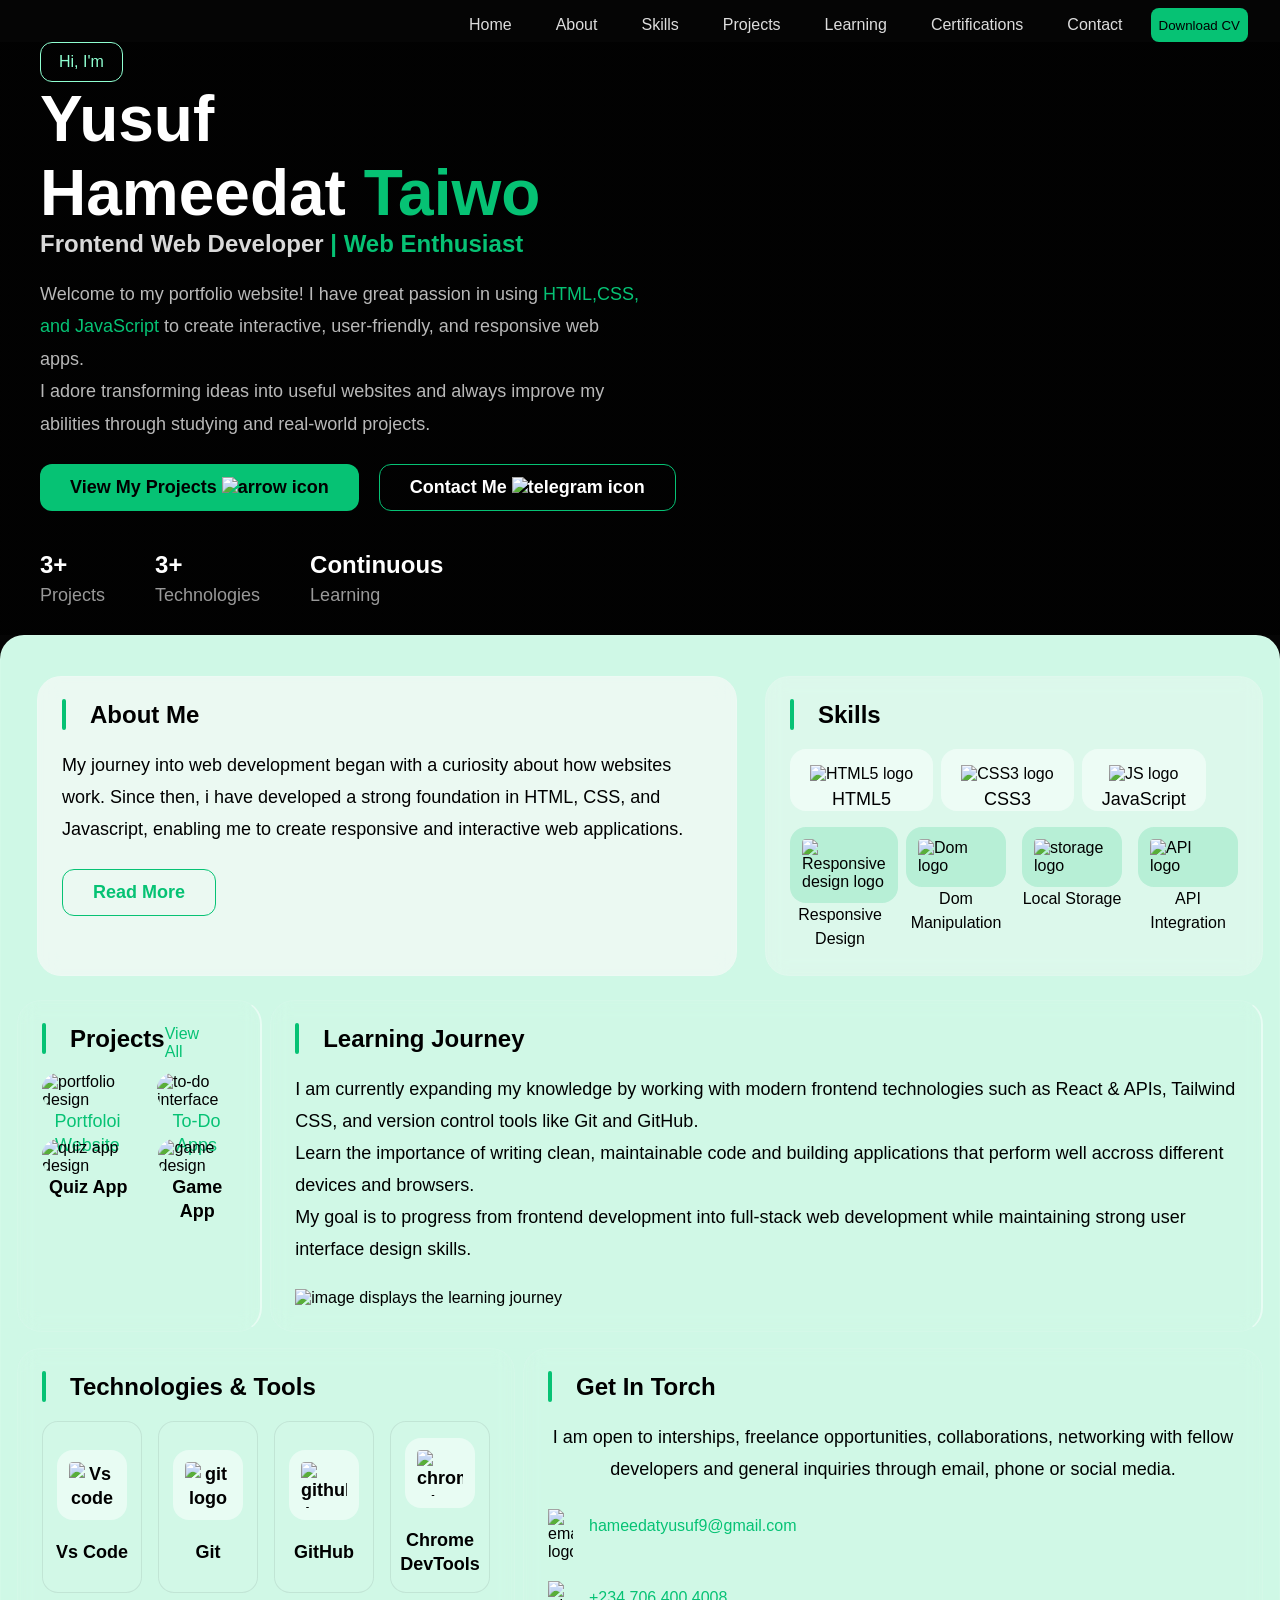
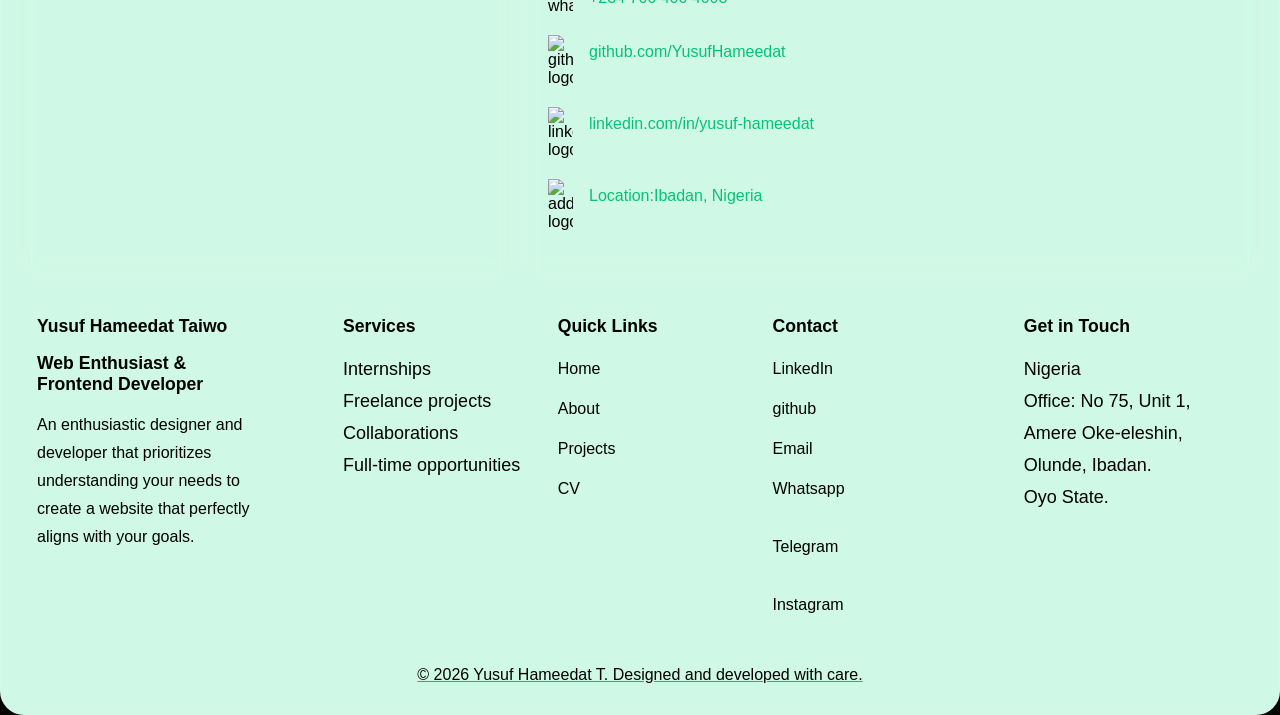
==== commit 3beab74c: "port" ====
--- a/index.html
+++ b/index.html
@@ -144,8 +144,8 @@
             <div class="div-section">
                 <section class="sec about" id="about"> 
                     <h2 class="tracking-in-expand-fwd-top"><span class="stroke"></span>About Me</h2>
-                    <p>My journey into web development began with a curiosity <br>about 
-                        how websites work.<br> Since then, i have developed a strong foundation
+                    <p>My journey into web development began with a curiosity about 
+                        how websites work. Since then, i have developed a strong foundation
                         in HTML, CSS, and Javascript, enabling me to create responsive and 
                         interactive web applications.</p>
                     <button class="btn read-more vibrate-2">Read More</button>
@@ -206,7 +206,7 @@
                                 <p>Portfoloi Website</p>
                             </div>
                             <div class="proj-img">
-                                <img src="/./asset/image/to-do.jpg" alt="to-do interface">
+                                <img src="/./asset/image/to-do.jpg" alt="to-do interface" id="todo">
                                 <p>To-Do Apps</p>
                             </div>
                         </div>
@@ -225,13 +225,13 @@
 <!-- learning journey -->
                 <section class="sec journey" id="learn">
                     <h2 class="tracking-in-expand-fwd-top"><span class="stroke"></span>Learning Journey</h2>
-                    <p>I am currently expanding my knowledge by working with <br>modern frontend
-                         technologies such as React & APIs, <br>Tailwind CSS, and version control tools like 
-                         Git and GitHub. <br>Learn the importance of writing clean, maintainable<br> code 
-                         and building applications that perform well accross<br> different devices and
+                    <p>I am currently expanding my knowledge by working with modern frontend
+                         technologies such as React & APIs, Tailwind CSS, and version control tools like 
+                         Git and GitHub. <br>Learn the importance of writing clean, maintainable code 
+                         and building applications that perform well accross different devices and
                           browsers.
-                    <p>My goal is to progress from frontend development into<br> full-stack web 
-                        development while maintaining strong user <br>interface design skills.</p>
+                    <p>My goal is to progress from frontend development into full-stack web 
+                        development while maintaining strong user interface design skills.</p>
                     <img src="/./asset/image/learnjy.png" alt="image displays the learning journey" >
                 </section>
             </div>
@@ -321,7 +321,7 @@
                     <h3>Contact</h3>
                     <a href="https://www.linkedin.com/in/yusuf-hameedat-006724223">LinkedIn</a>
                     <a href="https://github.com/YusufHameedat/">github</a>
-                    <a href="mailto:hameedatyusuf@gmail.com">hello@gmail.com</a>
+                    <a href="mailto:hameedatyusuf@gmail.com">Email</a>
                     <a href="https://wa.me/07064004008">Whatsapp</a><br>
                     <a href="https://t.me/@TaiwoKennyt">Telegram</a><br>
                     <a href="https://www.instagram.com/hameedatyusu9">Instagram</a>
--- a/asset/style.css
+++ b/asset/style.css
@@ -192,6 +192,7 @@
     url("./image/bghero.png");
   background-size: cover;
   background-repeat: no-repeat;
+  animation: BackgroundGradient 20s ease infinite;
 }
 
 .hi {
@@ -692,6 +693,12 @@
 }
 
 /* touch up designs */
+@keyframes BackgroundGradient {
+  0% {background-position: 0% 50%;}
+  50% {background-position: 100% 50%;}
+  100% {background-position: 0% 50%;}
+}
+
 .kenburns-top {
   -webkit-animation: kenburns-top 10s ease-in;
   animation: kenburns-top 10s ease-in;
@@ -735,7 +742,7 @@
     -webkit-transform-origin: top;
     transform-origin: top;
   }
-}
+} 
 
 /* text hi */
 .shake-lr {
@@ -1133,8 +1140,8 @@
   }
 
   #prof-img {
-    width: 110px;
-    height: 110px;
+    width: 140px;
+    height: 140px;
   }
 
   .profile h3 {
@@ -1315,6 +1322,11 @@
     margin: 0 0 16px;
   }
 
+  #todo {
+    width: 20rem;
+    height:10rem;
+  } 
+
   .proj-img img,
   .proj2 img,
   .proj1 img {
@@ -1368,4 +1380,7 @@
     line-height: 1.6;
     font-size: 0.95rem;
   }
+
 } 
+
+
